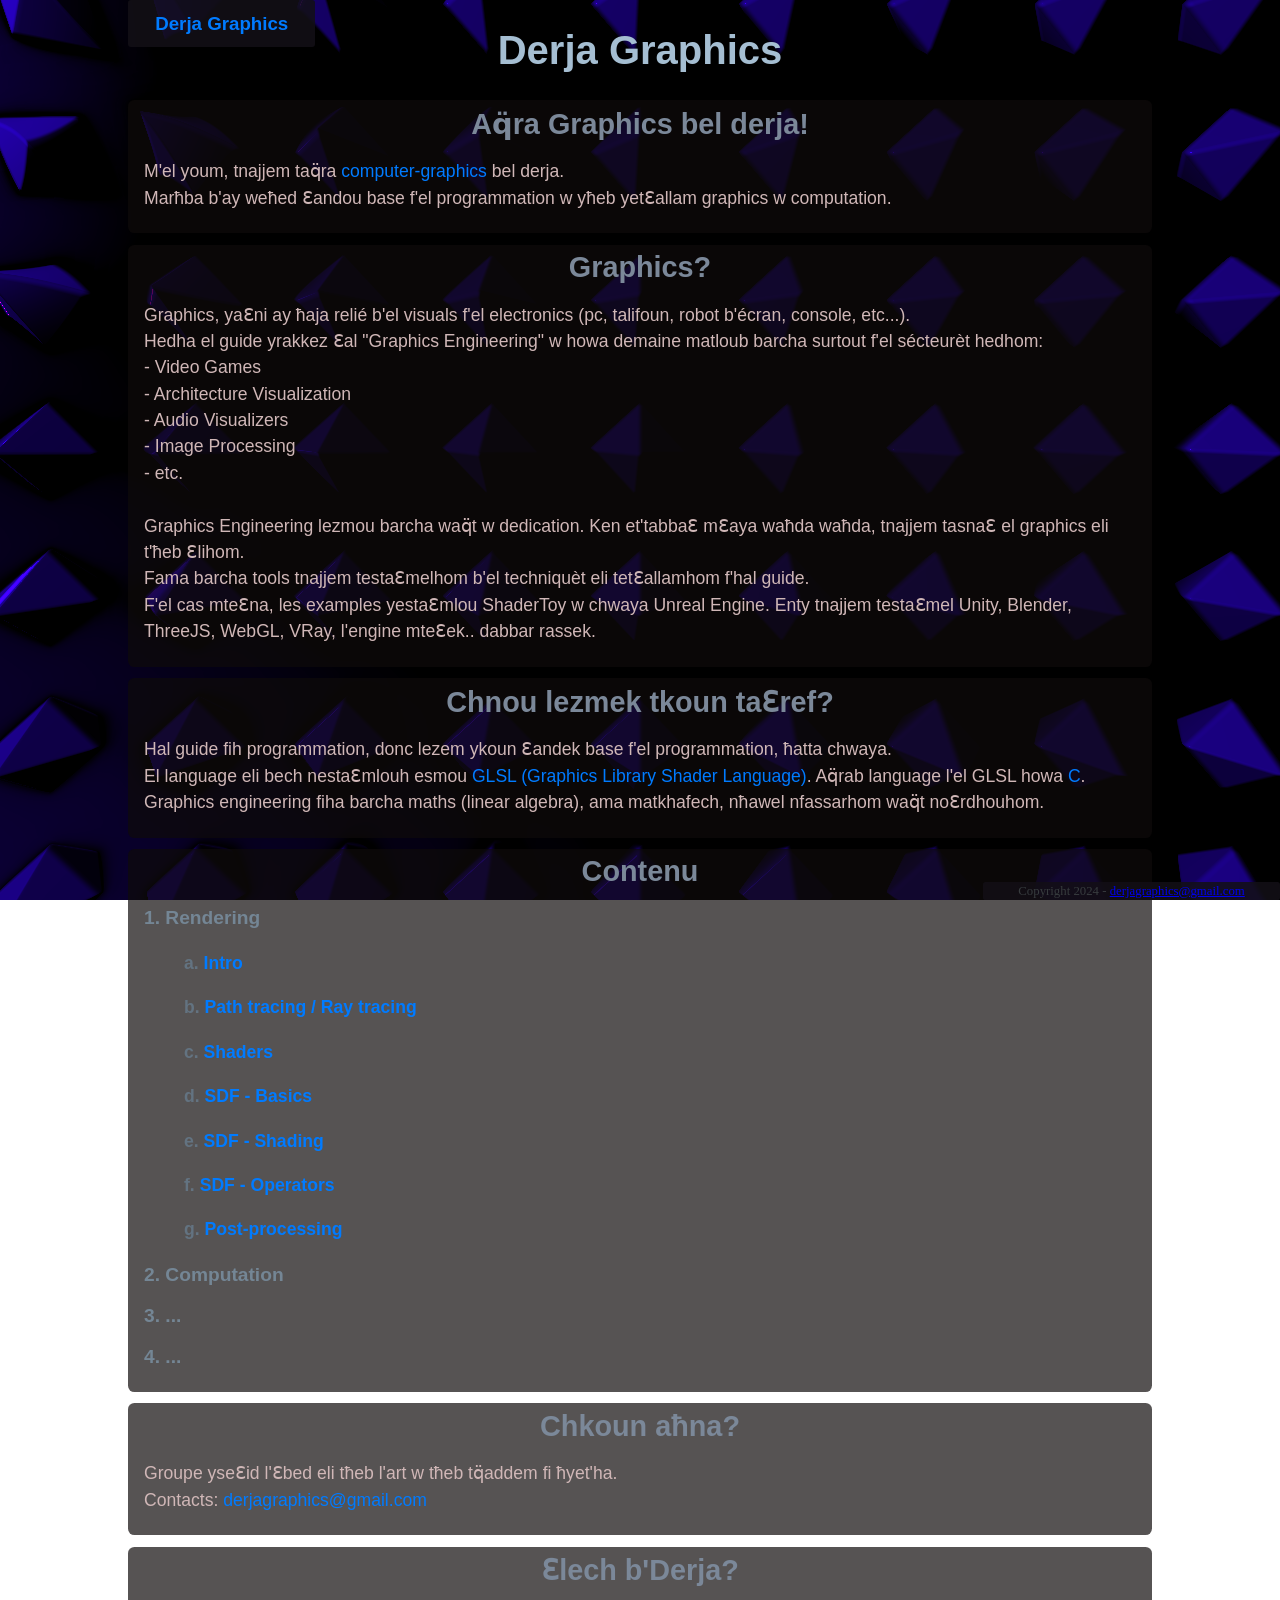
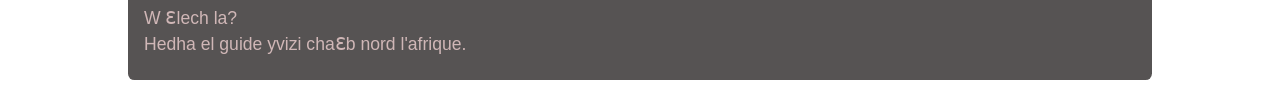
==== docs/index.html @ ff5f13cf "improve the intro" ====
<!-- Derja Graphics - Jed Fakhfekh - https://github.com/ougi-washi -->

<!DOCTYPE html>
<html>

<head>
    <meta name="viewport" content="width=device-width, initial-scale=1.0">
    <title>Derja Graphics</title>
    <link rel="stylesheet" type="text/css" href="./index.css">
</head>

<body>
    <div class="container">
        <header class="header">
			<h2><a href="./index.html">Derja Graphics</a></h2>
            <nav>
                <ul>
                </ul>
            </nav>
        </header>
        <h1>Derja Graphics</h1>
        <div class="section">
            <h2>Aq̈ra Graphics bel derja!</h2>
            <p>
                M'el youm, tnajjem taq̈ra <a href="https://en.wikipedia.org/wiki/Computer_graphics"
                target="_blank">computer-graphics</a> bel derja.<br>
                Marħba b'ay weħed Ɛandou base f'el programmation w yħeb yetƐallam graphics w computation.<br>
            </p>
        </div>
        <div class="section">
            <h2>Graphics?</h2>
            <p>
                Graphics, yaƐni ay ħaja relié b'el visuals f'el electronics (pc, talifoun, robot b'écran, console, etc...).<br> 
                Hedha el guide yrakkez Ɛal "Graphics Engineering" w howa demaine matloub barcha surtout f'el sécteurèt hedhom:<br>
                - Video Games<br>
                - Architecture Visualization<br>
                - Audio Visualizers<br>
                - Image Processing<br>
                - etc.<br>
                <br>
                Graphics Engineering lezmou barcha waq̈t w dedication. Ken et'tabbaƐ mƐaya waħda waħda, tnajjem tasnaƐ el graphics eli t'ħeb Ɛlihom.<br>
                Fama barcha tools tnajjem testaƐmelhom b'el techniquèt eli tetƐallamhom f'hal guide.<br>
                F'el cas mteƐna, les examples yestaƐmlou ShaderToy w chwaya Unreal Engine. Enty tnajjem testaƐmel Unity, Blender, ThreeJS, WebGL, VRay, l'engine mteƐek.. 
                <t title="ih nƐam, dabbar rassek">dabbar rassek</t>.<br>
            </p>
        </div>
        <div class="section">
            <h2>Chnou lezmek tkoun taƐref?</h2>
            <p>
                Hal guide fih programmation, donc lezem ykoun Ɛandek base f'el programmation, ħatta chwaya.<br>
                El language eli bech nestaƐmlouh esmou <a href="https://en.wikipedia.org/wiki/OpenGL_Shading_Language" target="_blank">GLSL (Graphics Library Shader Language)</a>. 
                Aq̈rab language l'el GLSL howa <a href="https://en.wikipedia.org/wiki/C_(programming_language)" target="_blank">C</a>.<br>
                Graphics engineering fiha barcha maths (linear algebra), ama matkhafech, nħawel nfassarhom waq̈t noƐrdhouhom.
            </p>
        </div>
        <div class="section">
            <h2>Contenu</h2>
            <h3>1. Rendering</h3>
            <h4 class="tabbed-content">a. <a href="./rendering/intro.html">Intro</a></h4>
            <h4 class="tabbed-content">b. <a href="./rendering/path_ray_tracing.html">Path tracing / Ray tracing</a></h4>
            <h4 class="tabbed-content">c. <a href="./rendering/shaders.html">Shaders</a></h4>
            <h4 class="tabbed-content">d. <a href="./rendering/sdf_basics.html">SDF - Basics</a></h4>
            <h4 class="tabbed-content">e. <a href="./rendering/sdf_shading.html">SDF - Shading</a></h4>
            <h4 class="tabbed-content">f. <a href="./rendering/sdf_operators.html">SDF - Operators</a></h4>
            <h4 class="tabbed-content">g. <a href="./">Post-processing</a></h4>
            <h3>2. Computation</h3>
            <h3>3. ...</h3>
            <h3>4. ...</h3>
        </div>
        <div class="section">
            <h2>Chkoun aħna?</h2>
            <p>
                Groupe yseƐid l'Ɛbed eli tħeb l'art w tħeb tq̈addem fi ħyet'ha.<br>
                Contacts: <a href="mailto:derjagraphics@gmail.com">derjagraphics@gmail.com</a><br>
            </p>
        </div>
        <div class="section">
            <h2>Ɛlech b'Derja?</h2>
            <p>
                W Ɛlech la?<br>
                Hedha el guide yvizi chaƐb nord l'afrique.<br>
            </p>
        </div>
    </div>
    <canvas>Your browser does not seem to support HTML5 canvas.</canvas>
    <script type="module" src="./index.js" type="text/javascript"> </script>
</body>
<footer>
	Copyright 2024 - <a href="mailto:derjagraphics@gmail.com">derjagraphics@gmail.com</a><br>
</footer>
</html>
---- docs/index.css ----
/* Derja Graphics - Jed Fakhfekh - https://github.com/ougi-washi */

body,
html {
    margin: 0;
    padding: 0;
}

header {
    background-color: #131016de;
    padding: 0.01em; 
    border-radius: .2em;
    position: fixed; 
    top: 0; 
    width: 13em; 
    z-index: 5; 
}

footer {
    background-color: #131016de;
    color: #383c3f;
    padding: 0.1em;
    border-radius: 0.2em;
    text-align: center;
    position: fixed;
    font-size: .8em;
    bottom: 0;
    right: 0;
    width: 23.0em;
    z-index: 5;
}

.header {
    font-size: .9em;
    line-height: .85;
    color: #666;
}

nav ul {
    list-style-type: none; 
    padding-left: 30px; 
}

nav ul li {
    display: inline;
    margin-right: 10px; 
}

nav ul li:last-child {
    margin-right: 0;
}

nav ul li a {
    color: #fff; 
    text-decoration: none; 
}

nav ul li a:hover {
    text-decoration: underline; 
}

::-webkit-scrollbar {
    width: 0;  /* For Chrome, Safari, and Opera */
}

::-webkit-scrollbar-track {
    background: transparent;  /* For Chrome, Safari, and Opera */
}

.container {
    margin: 0 auto;
    padding: 0.1em;
    max-width: 80%;
    position: relative;
    font-family: Arial, sans-serif;
    height: 100%;
    z-index: 1;
}

.container h1 {
    font-size: 2.5em;
    color: #a5bed2;
    text-align: center;
}

.container h2 {
    font-size: 1.3em;
    color: #a5bed2;
    text-align: center;
}

.container h3 {
    font-size: 1.2em;
    color: #748695;
}

.container h4 {
    font-size: 1.1em;
    color: #637381;
}

.container p {
    font-size: 1.1em;
    color: #666;
    line-height: 1.5;
}

.container a {
    color: #007bff;
    text-decoration: none;
    pointer-events: auto;
}

.container a:hover {
    text-decoration: underline;
}

.section {
    background-color: rgba(15, 11, 11, 0.7);
    padding-right: 1em;
    padding-left: 1em;
    padding-top: 0.4em;
    padding-bottom: 0.3em;
    margin-bottom: .7em;
    border-radius: .4em;
}

.section h2 {
    font-size: 1.8em;
    color: #7b8899;
    margin-top: 0;
    margin-bottom: 10px;
}

.section p {
    font-size: 1.1em;
    color: rgb(208, 183, 183);
    line-height: 1.5;
}

.suggestion-section p {
    font-size: 1.1em;
    color: rgb(208, 183, 183);
    line-height: 1.5;
}

pre {
    display: block;
    padding: 1em;
    background: rgb(20, 20, 20);
    color: rgb(180, 180, 180);
    overflow-x: auto;
    line-height: 150%;
}

code {
    background: rgb(20, 20, 20);
    padding-left: 1%;
    padding-right: 1%;
    font-size: 1.25em;
    font-weight: bold;
} 

code comment {
    color: #46aa46;
}

code type {
    color: #cb3535;
}

code number {
    color: #52a5ce;
}

code fn {
    color: #c679dc;
}

code return {
    color: #6a84fa;
}

code keyword {
    color: #6a84fa;
}

.tabbed-content {
    margin-left: 40px;
}

.image-container {
    width: 90%;
    max-width: 40em;
    margin: 0 auto;
}

.image-container_small {
    width: 20em;
    margin: 0 auto;
}

.image-container img {
    display: block; 
    width: 100%;
    border-radius: .4em;
    box-shadow: 0 0 10px rgba(0, 0, 0, 0.3);
}

canvas {
    position: fixed;
    top: 0;
    left: 0;
    width: 100%;
    height: 100%;
    z-index: 0;
    pointer-events: none;
}
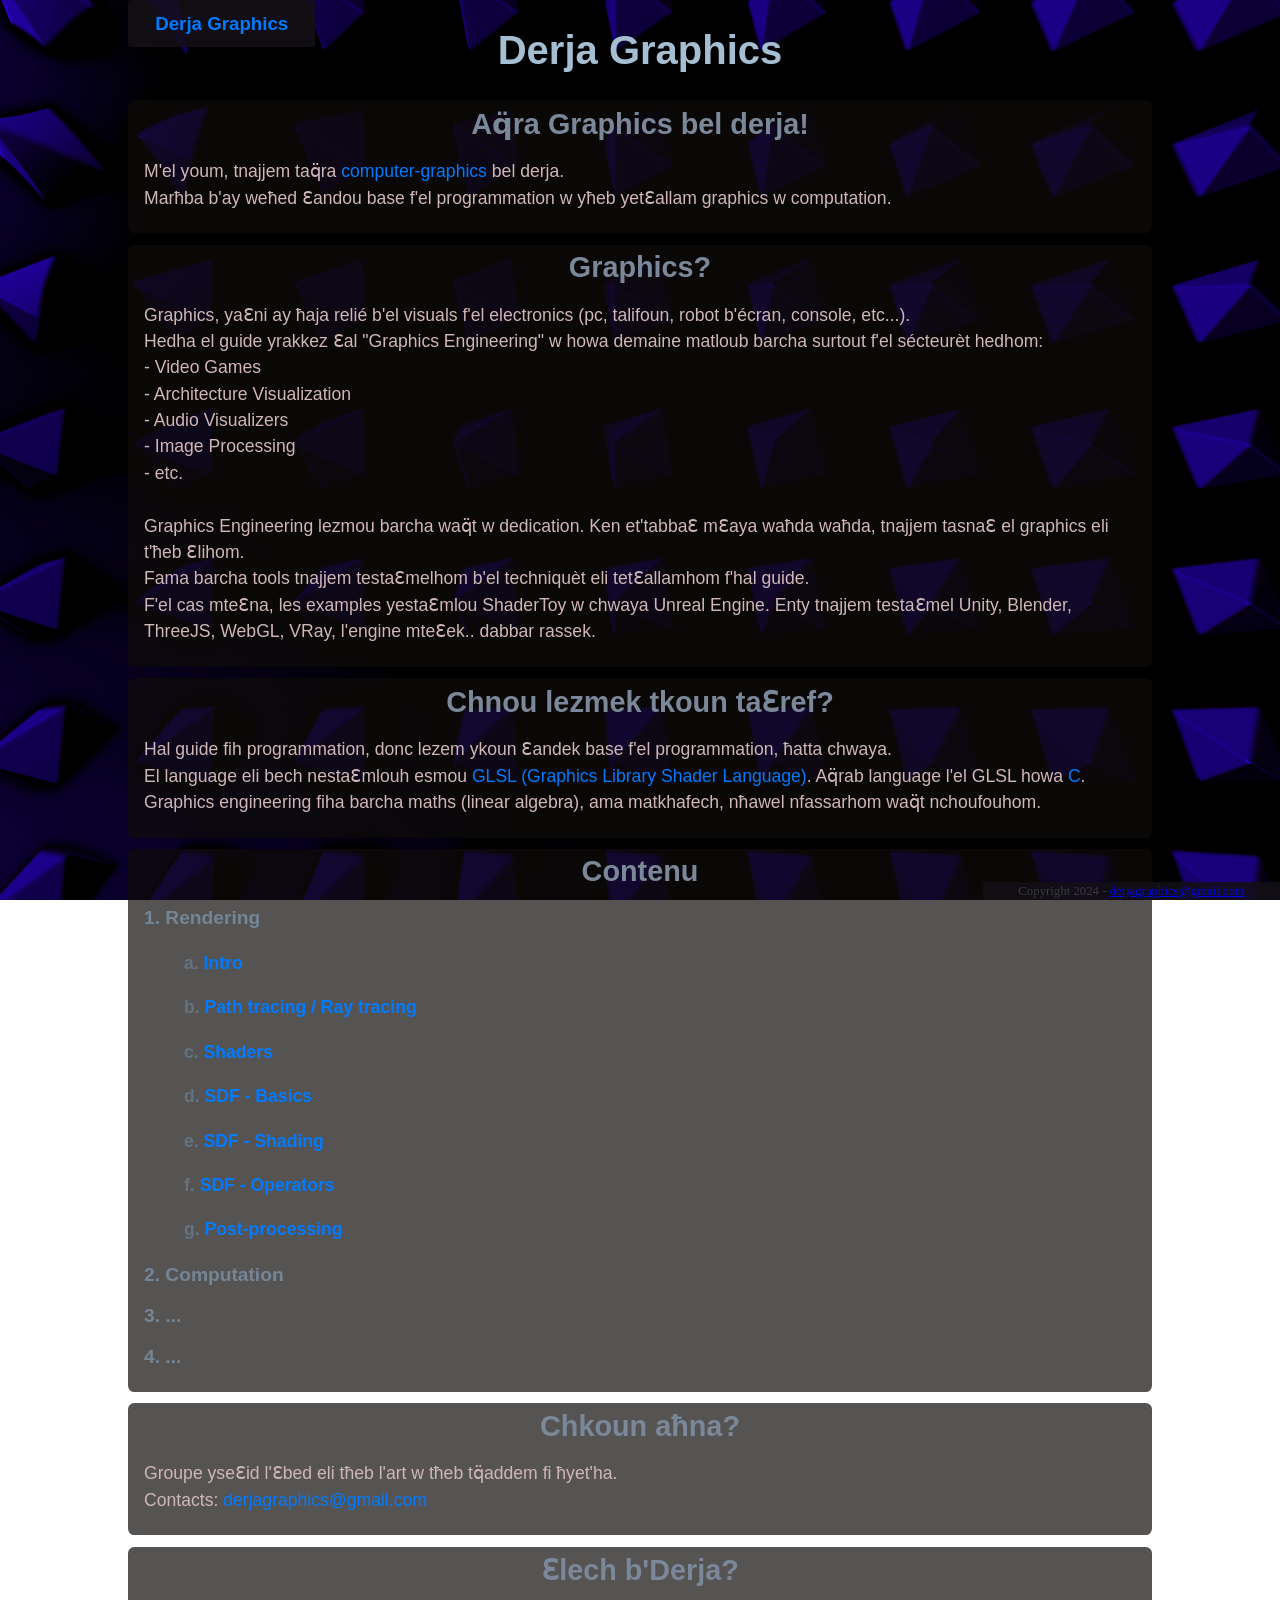
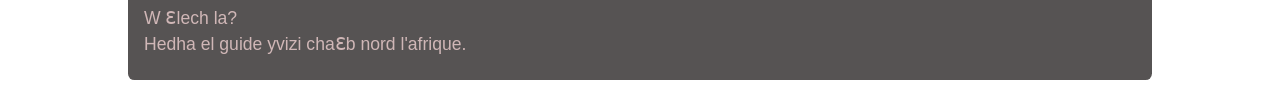
==== commit 0d4b12ad: "fix syntax" ====
--- a/docs/index.html
+++ b/docs/index.html
@@ -50,7 +50,7 @@
                 Hal guide fih programmation, donc lezem ykoun Ɛandek base f'el programmation, ħatta chwaya.<br>
                 El language eli bech nestaƐmlouh esmou <a href="https://en.wikipedia.org/wiki/OpenGL_Shading_Language" target="_blank">GLSL (Graphics Library Shader Language)</a>. 
                 Aq̈rab language l'el GLSL howa <a href="https://en.wikipedia.org/wiki/C_(programming_language)" target="_blank">C</a>.<br>
-                Graphics engineering fiha barcha maths (linear algebra), ama matkhafech, nħawel nfassarhom waq̈t noƐrdhouhom.
+                Graphics engineering fiha barcha maths (linear algebra), ama matkhafech, nħawel nfassarhom waq̈t nchoufouhom.
             </p>
         </div>
         <div class="section">
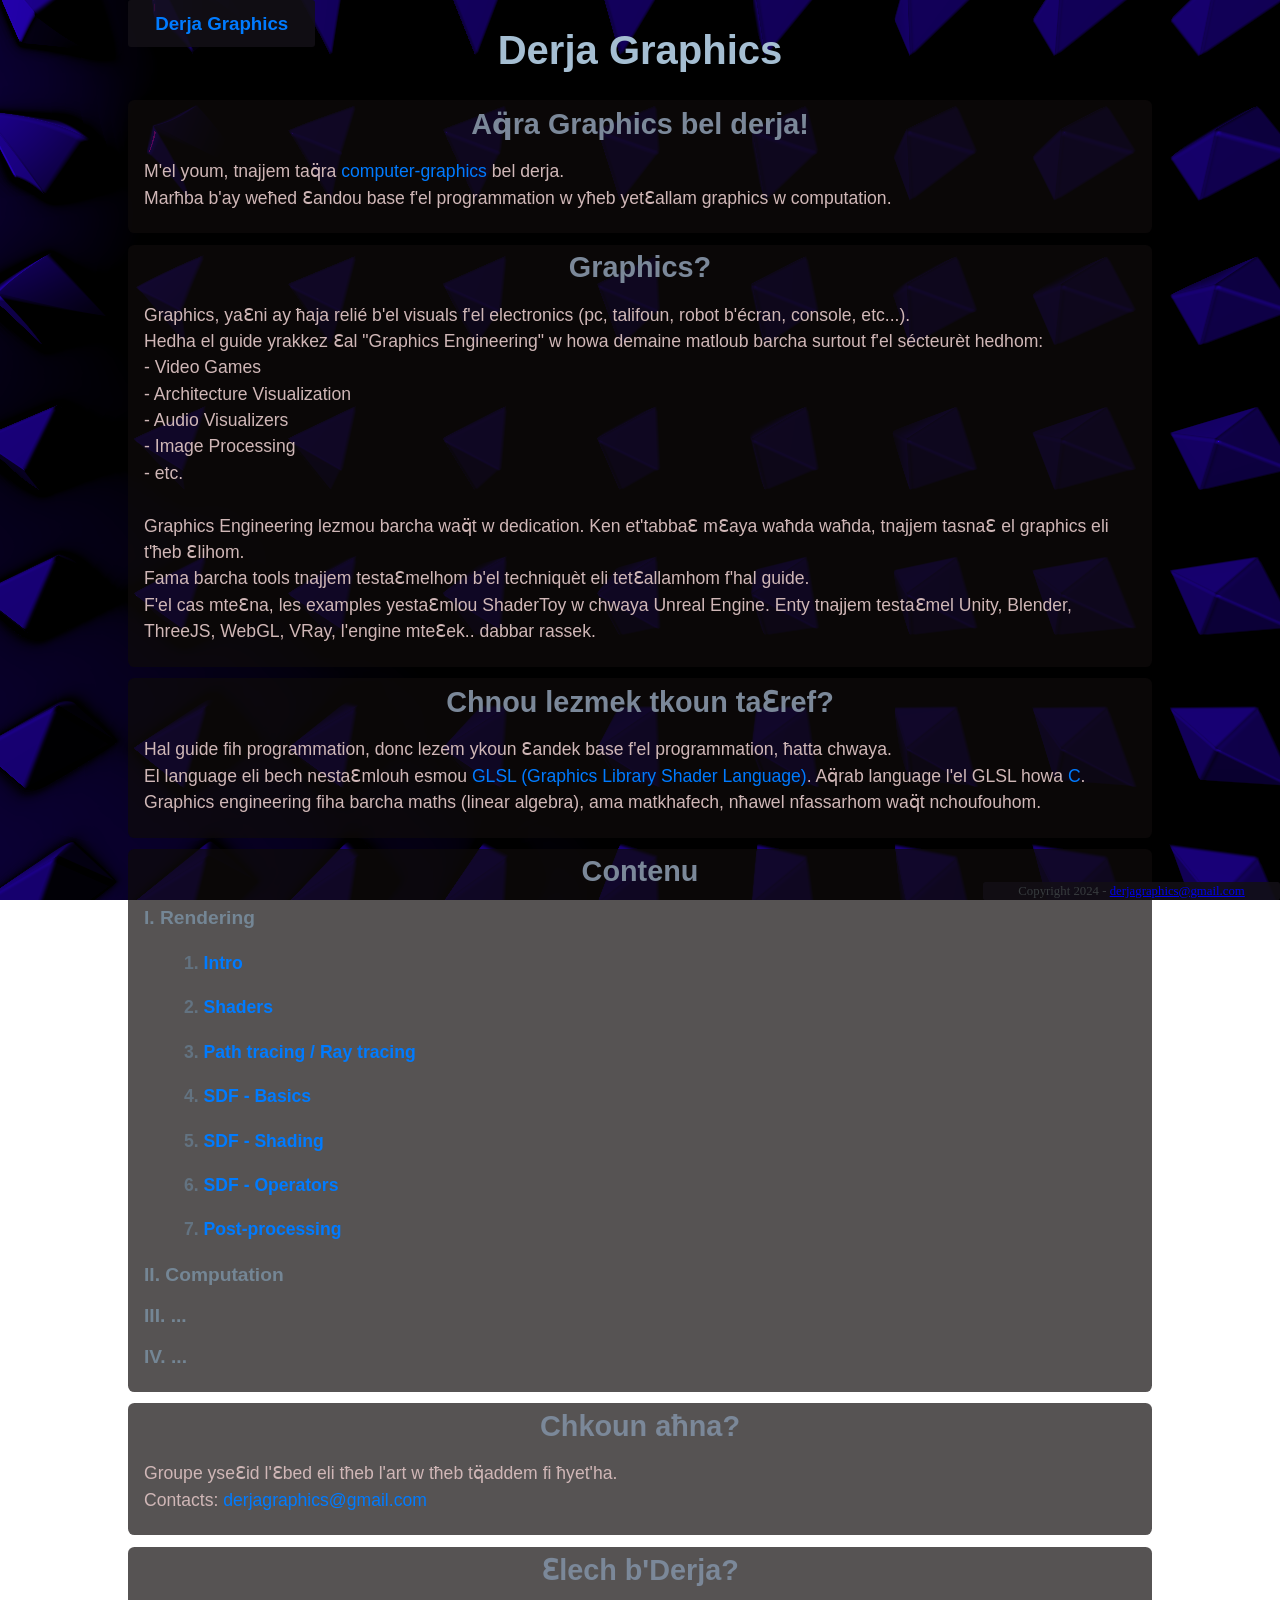
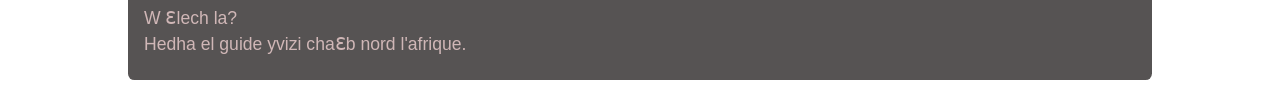
==== commit cf5b4b67: "invert shader and path tracing" ====
--- a/docs/index.html
+++ b/docs/index.html
@@ -55,17 +55,17 @@
         </div>
         <div class="section">
             <h2>Contenu</h2>
-            <h3>1. Rendering</h3>
-            <h4 class="tabbed-content">a. <a href="./rendering/intro.html">Intro</a></h4>
-            <h4 class="tabbed-content">b. <a href="./rendering/path_ray_tracing.html">Path tracing / Ray tracing</a></h4>
-            <h4 class="tabbed-content">c. <a href="./rendering/shaders.html">Shaders</a></h4>
-            <h4 class="tabbed-content">d. <a href="./rendering/sdf_basics.html">SDF - Basics</a></h4>
-            <h4 class="tabbed-content">e. <a href="./rendering/sdf_shading.html">SDF - Shading</a></h4>
-            <h4 class="tabbed-content">f. <a href="./rendering/sdf_operators.html">SDF - Operators</a></h4>
-            <h4 class="tabbed-content">g. <a href="./">Post-processing</a></h4>
-            <h3>2. Computation</h3>
-            <h3>3. ...</h3>
-            <h3>4. ...</h3>
+            <h3>I. Rendering</h3>
+            <h4 class="tabbed-content">1. <a href="./rendering/intro.html">Intro</a></h4>
+            <h4 class="tabbed-content">2. <a href="./rendering/shaders.html">Shaders</a></h4>
+            <h4 class="tabbed-content">3. <a href="./rendering/path_ray_tracing.html">Path tracing / Ray tracing</a></h4>
+            <h4 class="tabbed-content">4. <a href="./rendering/sdf_basics.html">SDF - Basics</a></h4>
+            <h4 class="tabbed-content">5. <a href="./rendering/sdf_shading.html">SDF - Shading</a></h4>
+            <h4 class="tabbed-content">6. <a href="./rendering/sdf_operators.html">SDF - Operators</a></h4>
+            <h4 class="tabbed-content">7. <a href="./">Post-processing</a></h4>
+            <h3>II. Computation</h3>
+            <h3>III. ...</h3>
+            <h3>IV. ...</h3>
         </div>
         <div class="section">
             <h2>Chkoun aħna?</h2>
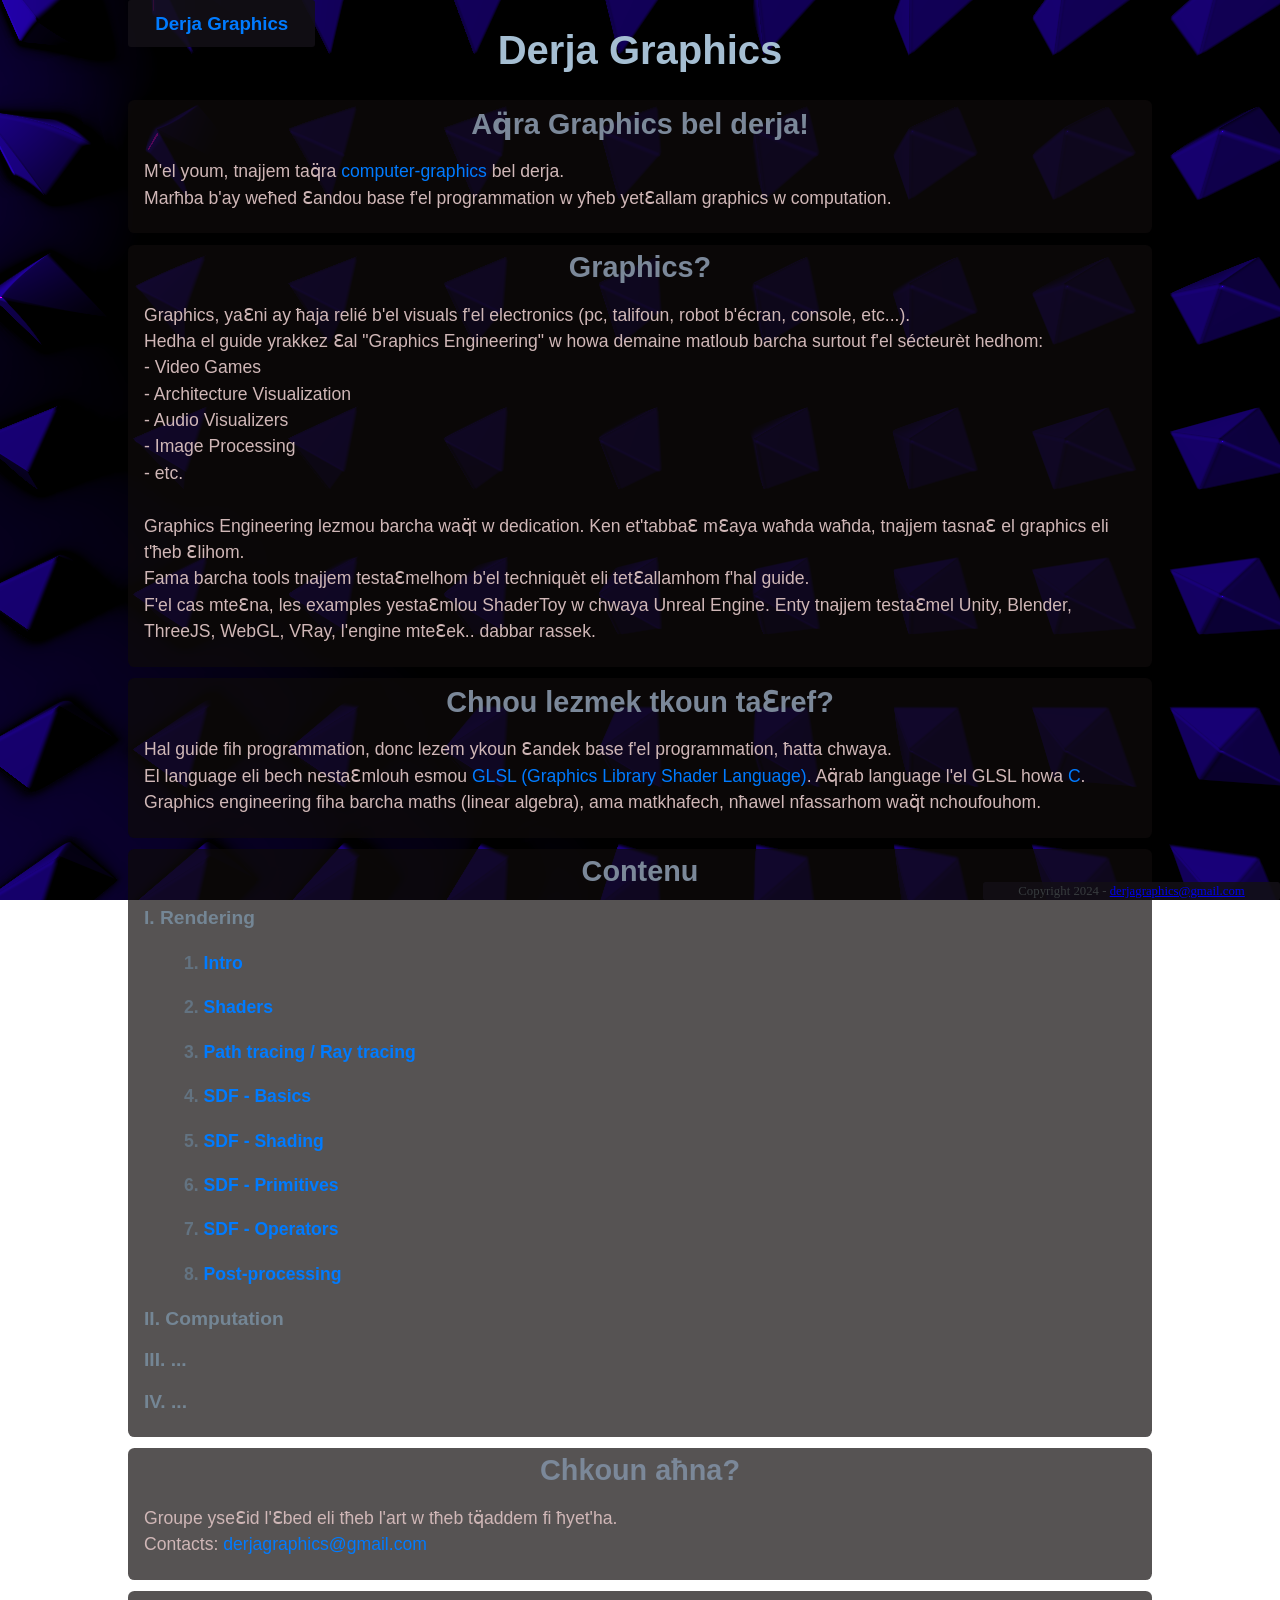
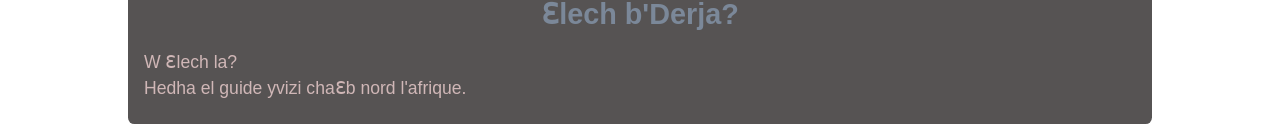
==== commit 506ea44c: "add sdf primitives" ====
--- a/docs/index.html
+++ b/docs/index.html
@@ -61,8 +61,9 @@
             <h4 class="tabbed-content">3. <a href="./rendering/path_ray_tracing.html">Path tracing / Ray tracing</a></h4>
             <h4 class="tabbed-content">4. <a href="./rendering/sdf_basics.html">SDF - Basics</a></h4>
             <h4 class="tabbed-content">5. <a href="./rendering/sdf_shading.html">SDF - Shading</a></h4>
-            <h4 class="tabbed-content">6. <a href="./rendering/sdf_operators.html">SDF - Operators</a></h4>
-            <h4 class="tabbed-content">7. <a href="./">Post-processing</a></h4>
+            <h4 class="tabbed-content">6. <a href="./rendering/sdf_primitives.html">SDF - Primitives</a></h4>
+            <h4 class="tabbed-content">7. <a href="./rendering/sdf_operators.html">SDF - Operators</a></h4>
+            <h4 class="tabbed-content">8. <a href="./">Post-processing</a></h4>
             <h3>II. Computation</h3>
             <h3>III. ...</h3>
             <h3>IV. ...</h3>
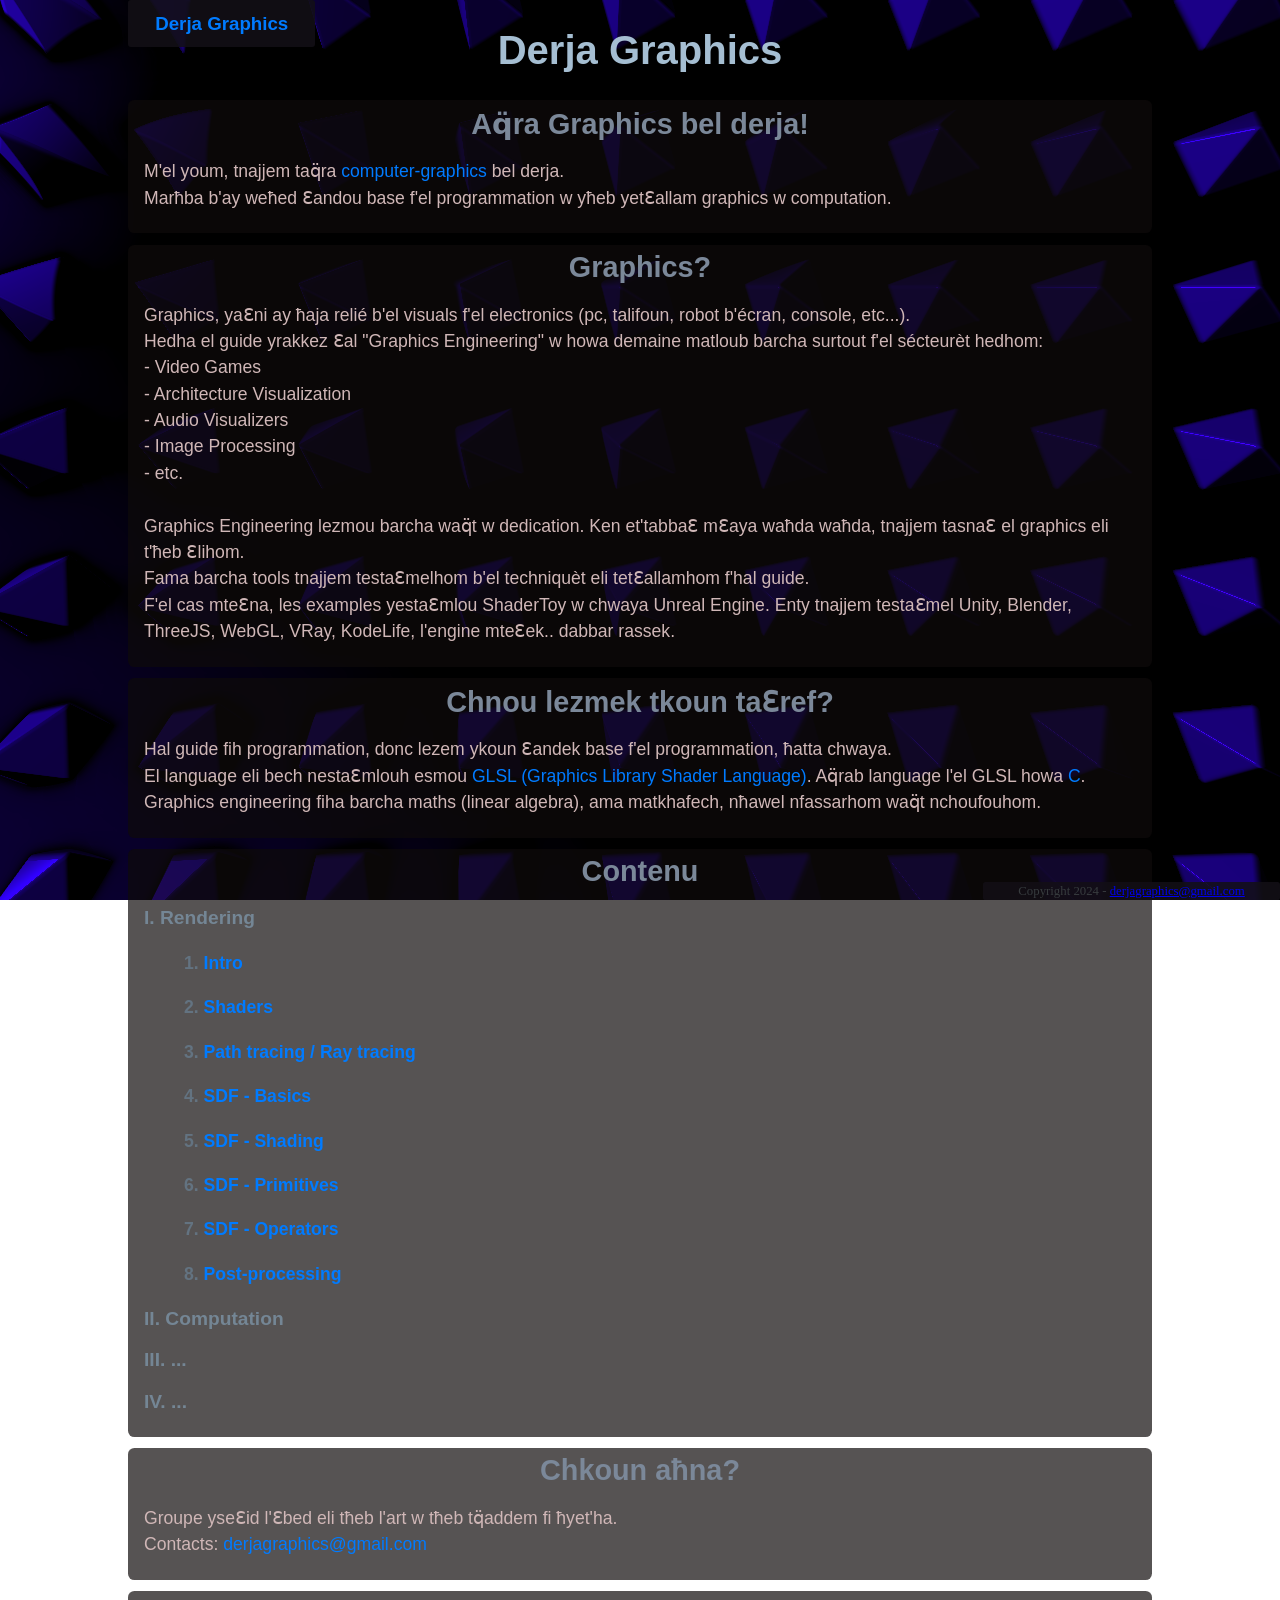
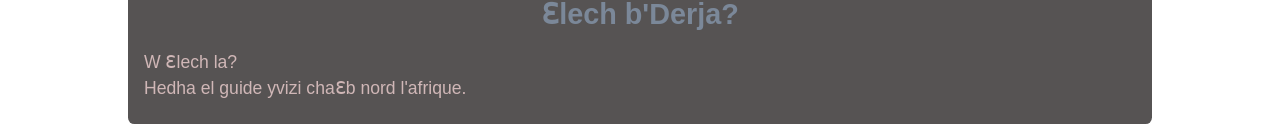
==== commit 8a717161: "add pyramid, add scene composition" ====
--- a/docs/index.html
+++ b/docs/index.html
@@ -40,7 +40,7 @@
                 <br>
                 Graphics Engineering lezmou barcha waq̈t w dedication. Ken et'tabbaƐ mƐaya waħda waħda, tnajjem tasnaƐ el graphics eli t'ħeb Ɛlihom.<br>
                 Fama barcha tools tnajjem testaƐmelhom b'el techniquèt eli tetƐallamhom f'hal guide.<br>
-                F'el cas mteƐna, les examples yestaƐmlou ShaderToy w chwaya Unreal Engine. Enty tnajjem testaƐmel Unity, Blender, ThreeJS, WebGL, VRay, l'engine mteƐek.. 
+                F'el cas mteƐna, les examples yestaƐmlou ShaderToy w chwaya Unreal Engine. Enty tnajjem testaƐmel Unity, Blender, ThreeJS, WebGL, VRay, KodeLife, l'engine mteƐek.. 
                 <t title="ih nƐam, dabbar rassek">dabbar rassek</t>.<br>
             </p>
         </div>
--- a/docs/index.css
+++ b/docs/index.css
@@ -155,8 +155,6 @@
 
 code {
     background: rgb(20, 20, 20);
-    padding-left: 1%;
-    padding-right: 1%;
     font-size: 1.25em;
     font-weight: bold;
 } 
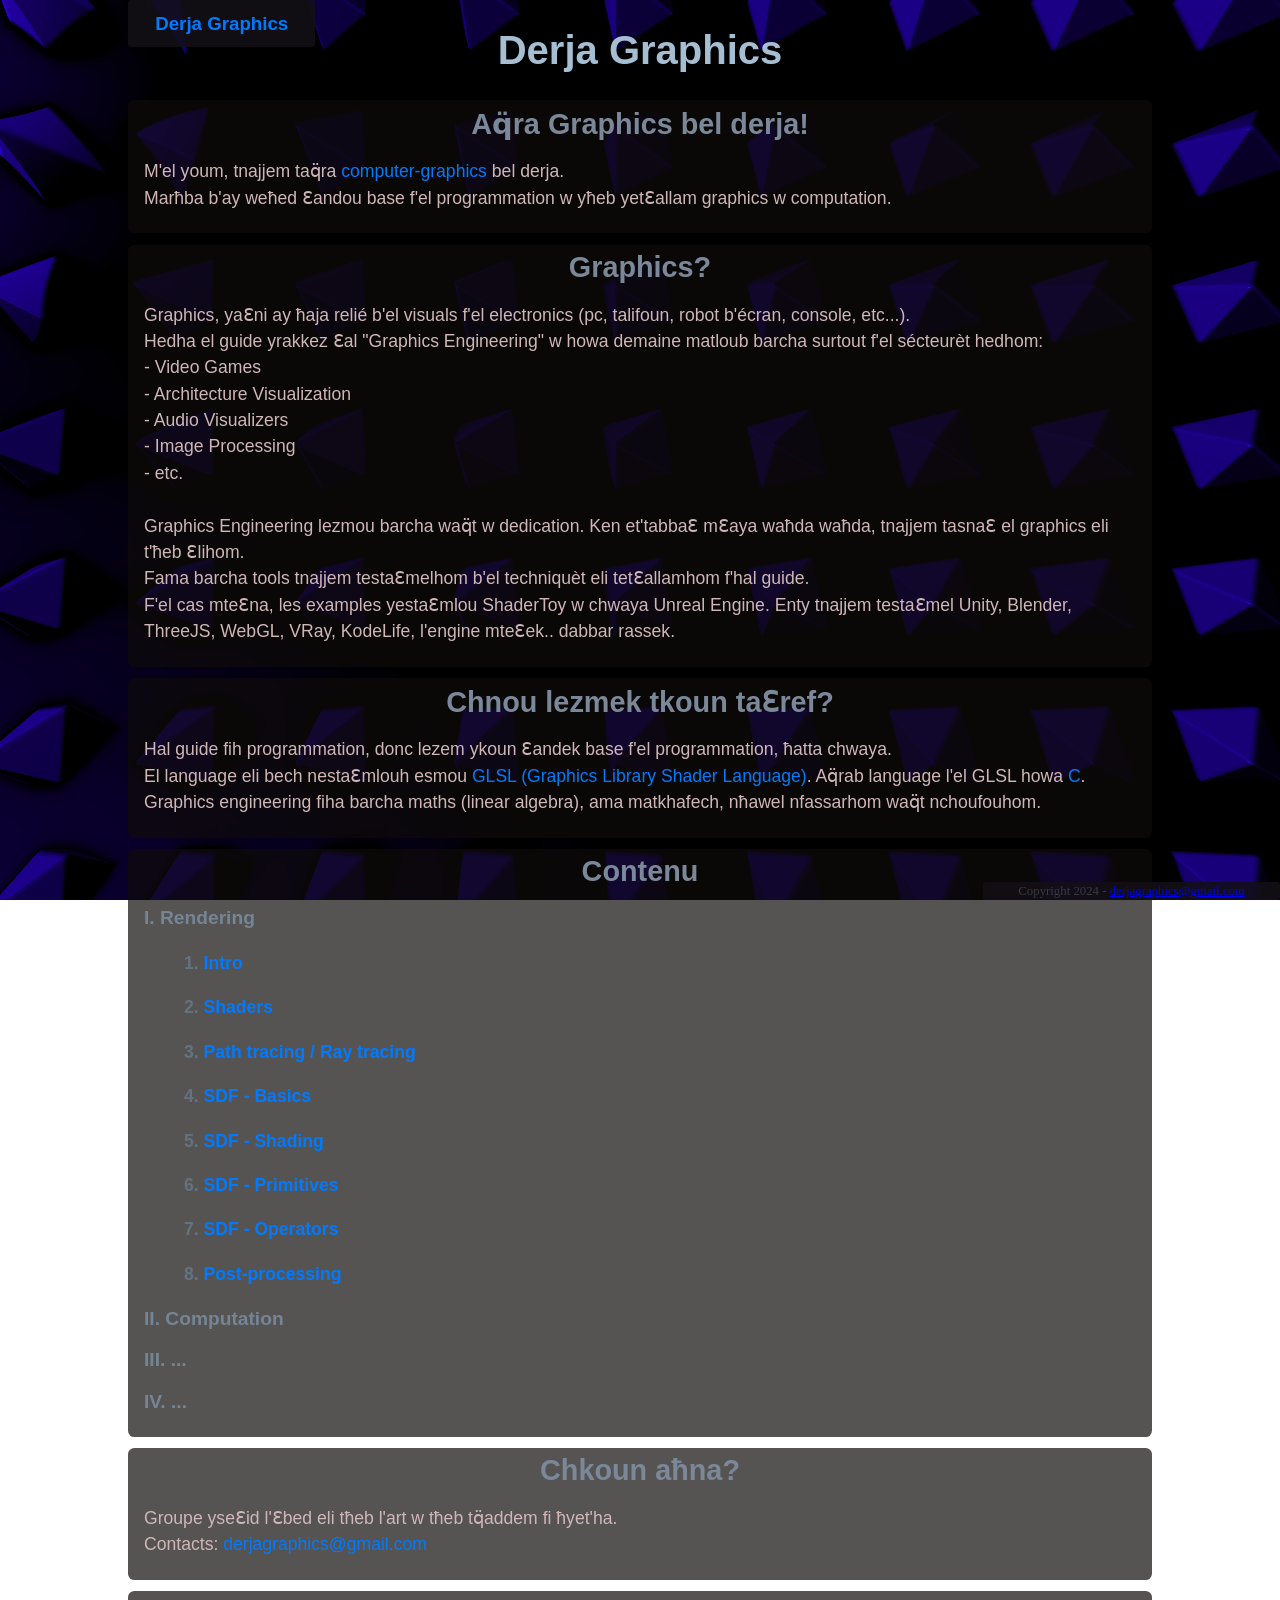
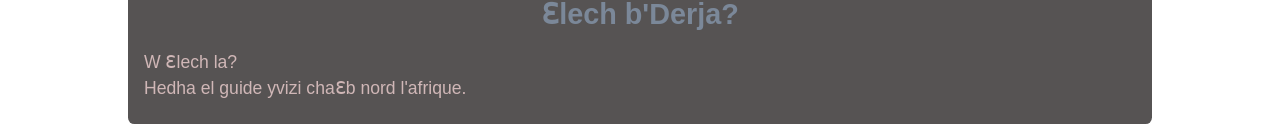
==== commit 99492bcd: "Finish sdf operators" ====
--- a/docs/index.html
+++ b/docs/index.html
@@ -63,7 +63,7 @@
             <h4 class="tabbed-content">5. <a href="./rendering/sdf_shading.html">SDF - Shading</a></h4>
             <h4 class="tabbed-content">6. <a href="./rendering/sdf_primitives.html">SDF - Primitives</a></h4>
             <h4 class="tabbed-content">7. <a href="./rendering/sdf_operators.html">SDF - Operators</a></h4>
-            <h4 class="tabbed-content">8. <a href="./">Post-processing</a></h4>
+            <h4 class="tabbed-content">8. <a href="./rendering/post_processing.html">Post-processing</a></h4>
             <h3>II. Computation</h3>
             <h3>III. ...</h3>
             <h3>IV. ...</h3>
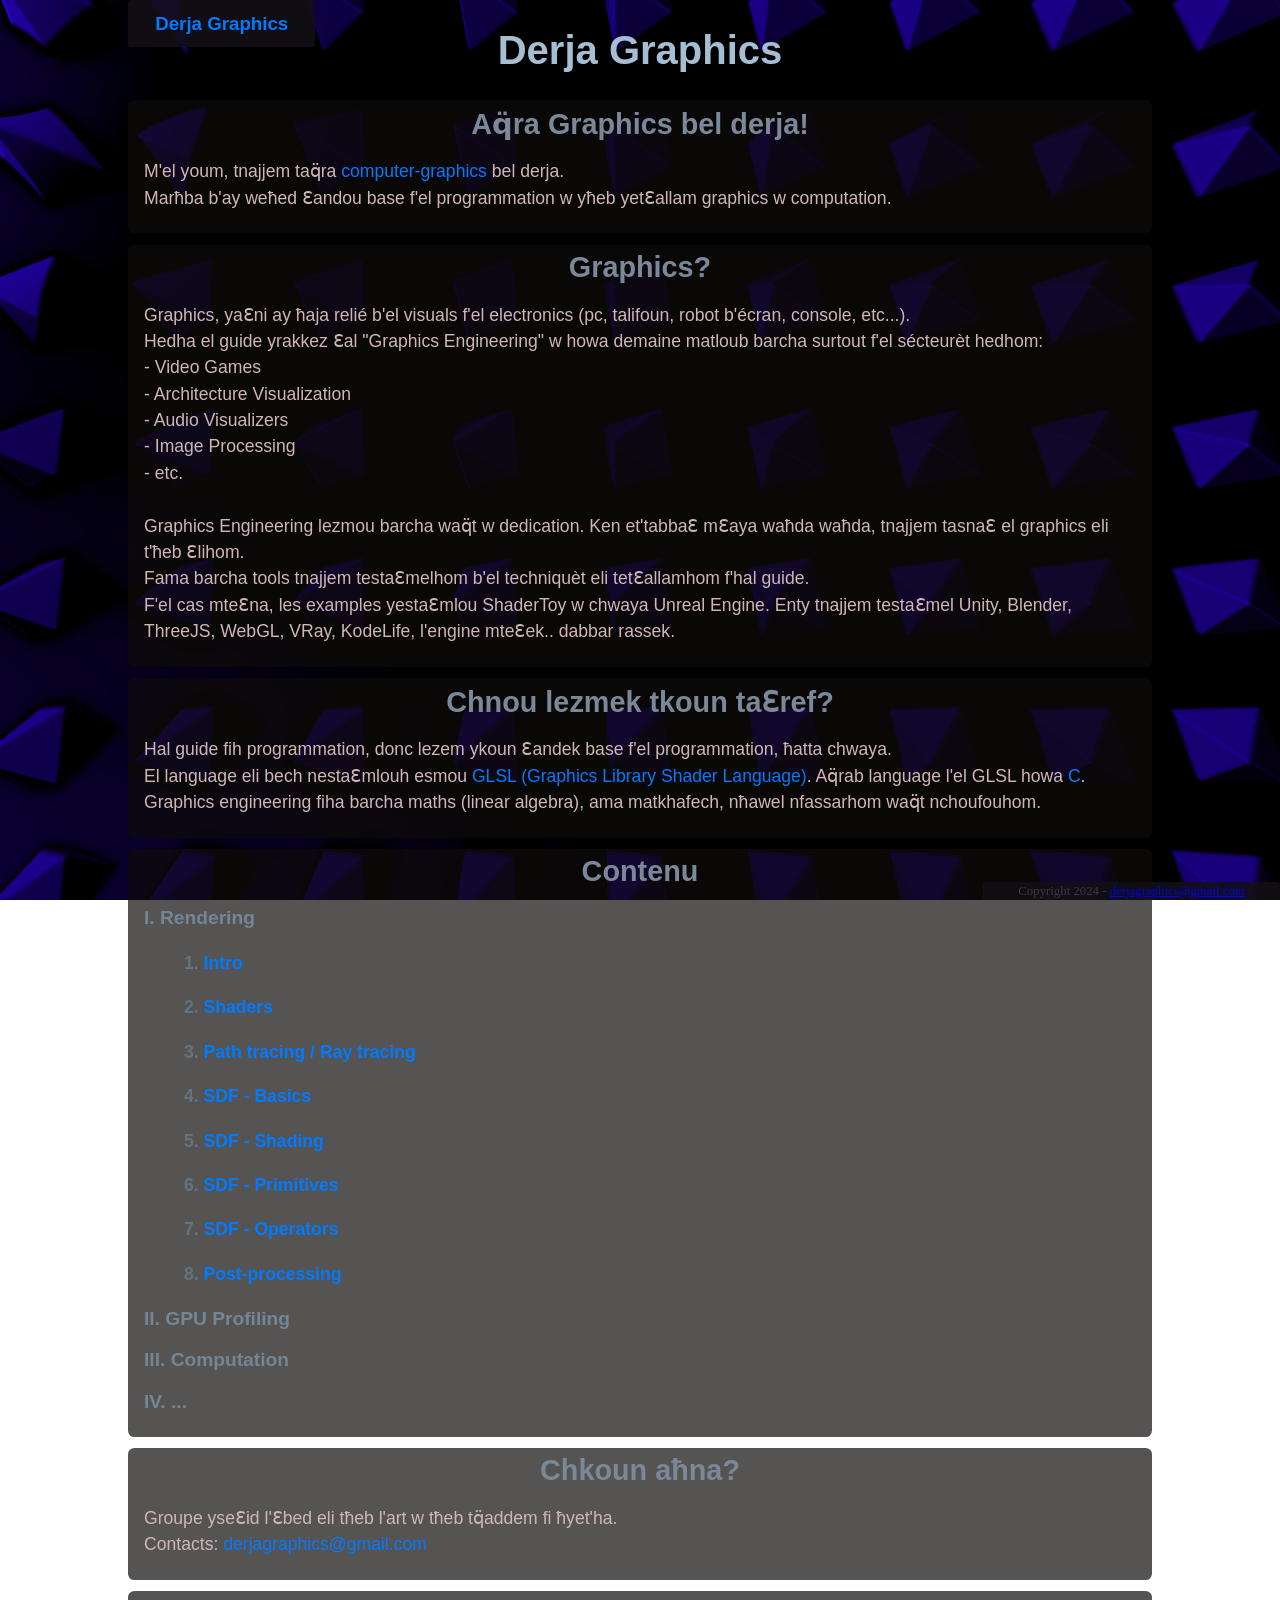
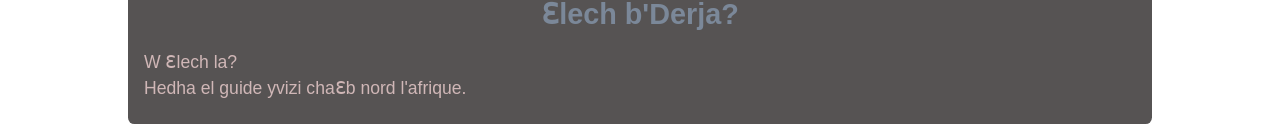
==== commit 0e76ac7d: "Brightness in post processing" ====
--- a/docs/index.html
+++ b/docs/index.html
@@ -64,8 +64,8 @@
             <h4 class="tabbed-content">6. <a href="./rendering/sdf_primitives.html">SDF - Primitives</a></h4>
             <h4 class="tabbed-content">7. <a href="./rendering/sdf_operators.html">SDF - Operators</a></h4>
             <h4 class="tabbed-content">8. <a href="./rendering/post_processing.html">Post-processing</a></h4>
-            <h3>II. Computation</h3>
-            <h3>III. ...</h3>
+            <h3>II. GPU Profiling</h3>
+            <h3>III. Computation</h3>
             <h3>IV. ...</h3>
         </div>
         <div class="section">
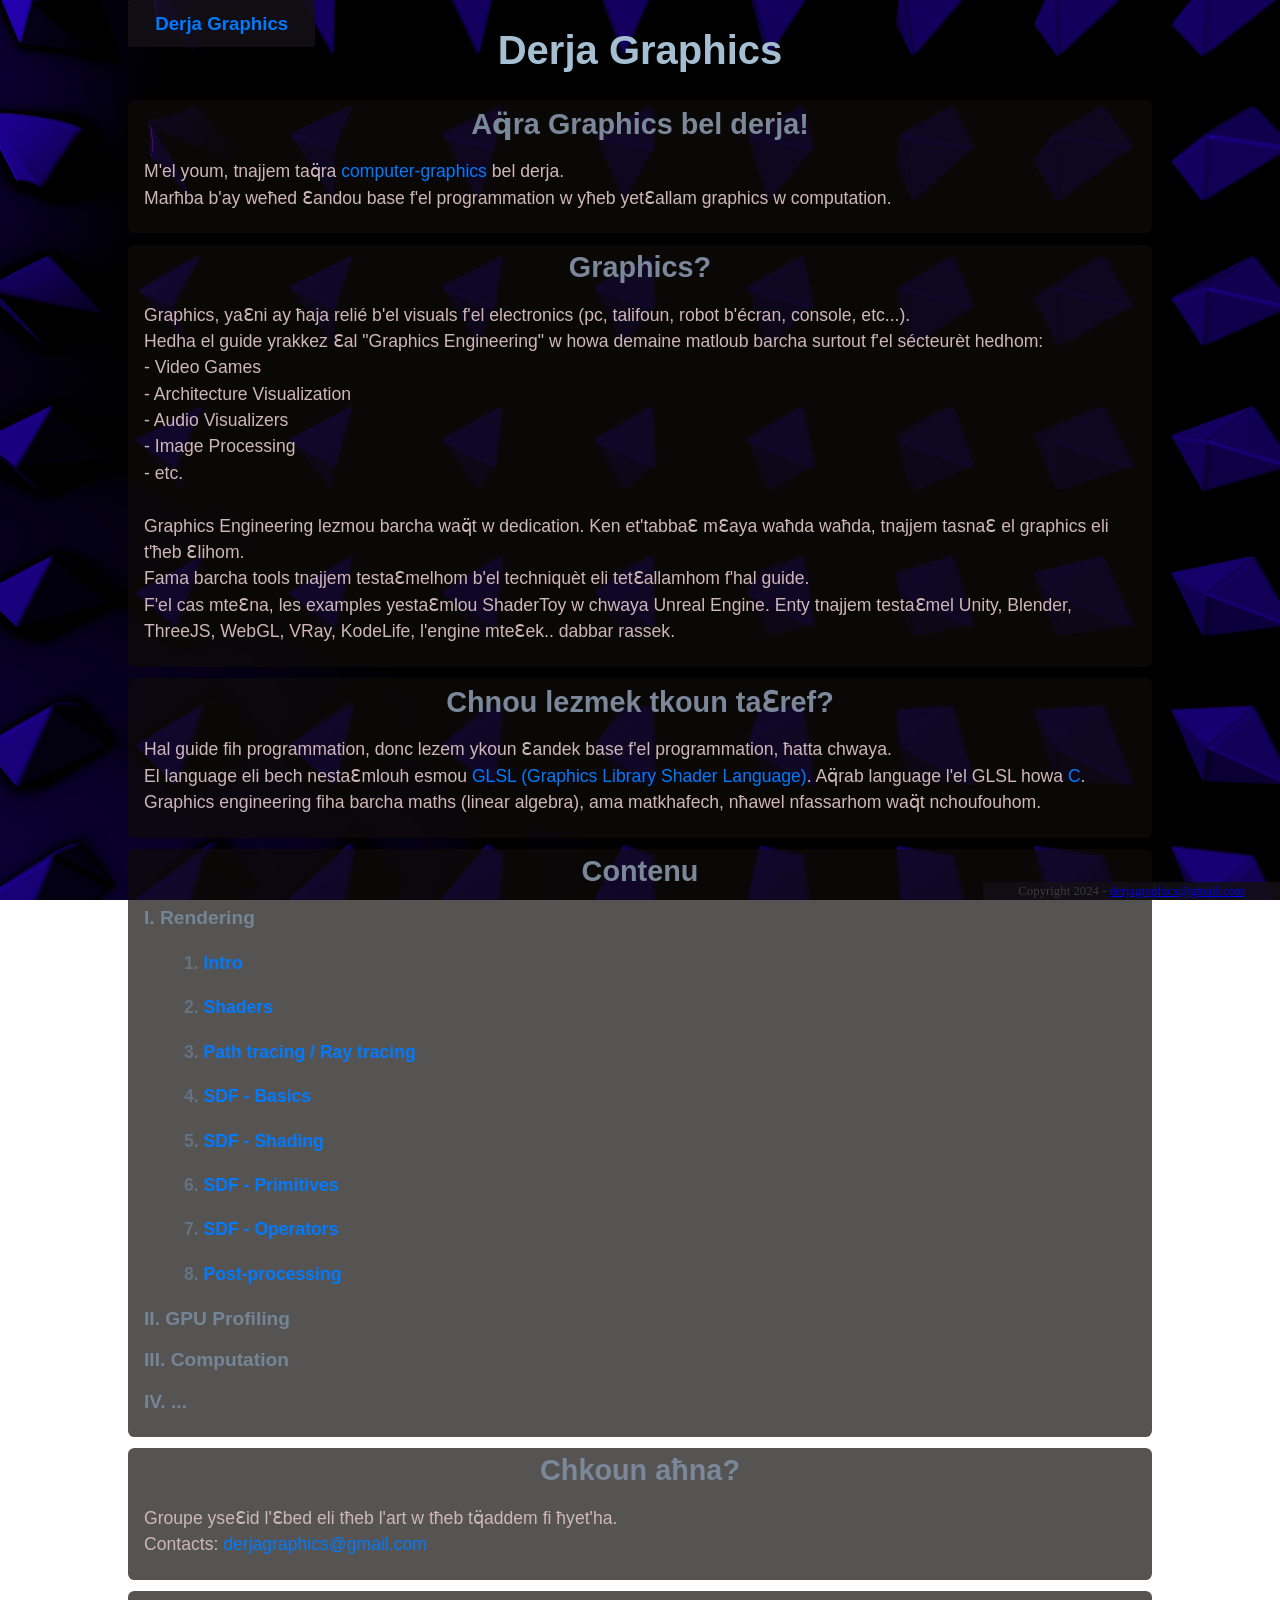
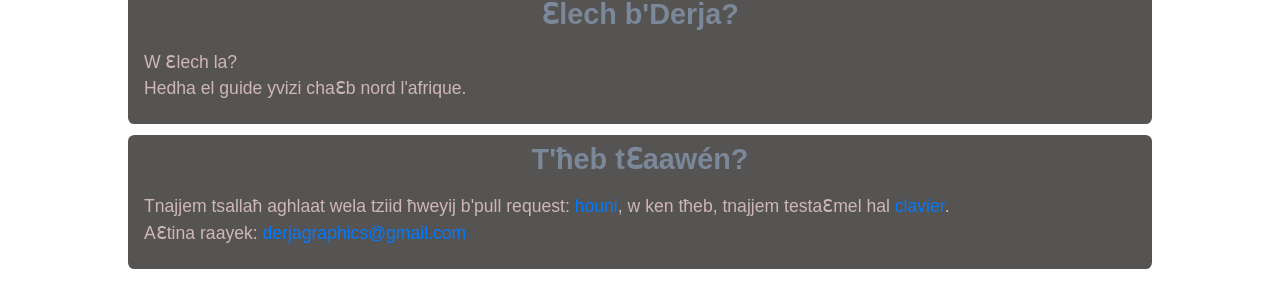
==== commit ac27123f: "Add help, contacts, and keyboard" ====
--- a/docs/index.html
+++ b/docs/index.html
@@ -82,6 +82,14 @@
                 Hedha el guide yvizi chaƐb nord l'afrique.<br>
             </p>
         </div>
+        <div class="section">
+            <h2>T'ħeb tƐaawén?</h2>
+            <p>
+                Tnajjem tsallaħ aghlaat wela tziid ħweyij b'pull request: <a href="https://github.com/ougi-washi/Derja-Graphics/tree/development-0.1">houni</a>, 
+                w ken tħeb, tnajjem testaƐmel hal <a href="https://github.com/ougi-washi/Derja-Keyman/releases/tag/Version0.1.20240905">clavier</a>.<br>
+                AƐtina raayek: <a href="mailto:derjagraphics@gmail.com">derjagraphics@gmail.com</a>
+            </p>
+        </div>
     </div>
     <canvas>Your browser does not seem to support HTML5 canvas.</canvas>
     <script type="module" src="./index.js" type="text/javascript"> </script>
